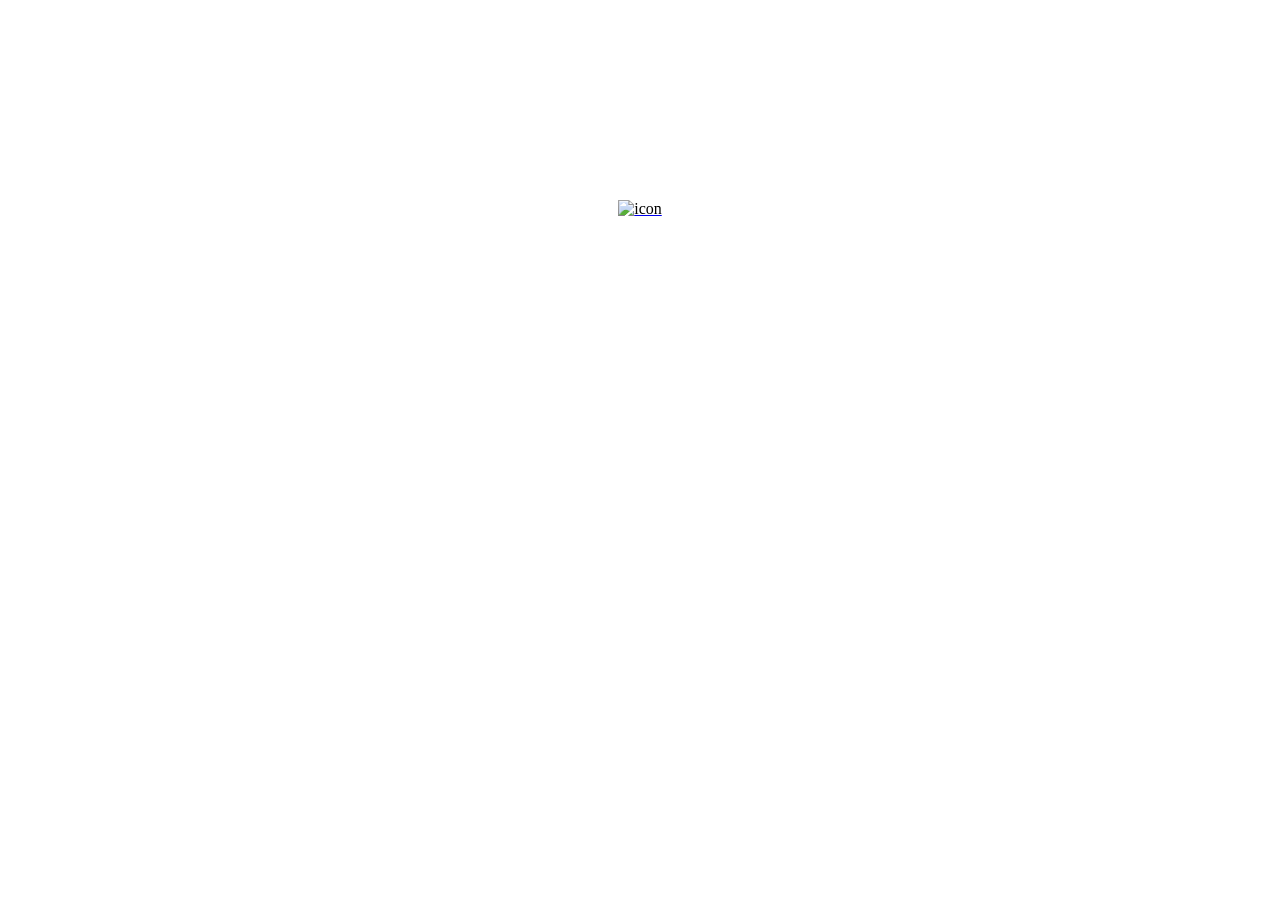
==== index.html @ 41db869c "Add files via upload" ====
<!DOCTYPE HTML>
<head>
	<title>Instagram</title>
	<link rel="stylesheet" href="style.css">
	<link rel="icon" type="image/jpeg" href="images/logo.jpg">
</head>
<body>
<div id="glavni">
	<a href="instagramLogin.html">
		<img src="images/logo.jpg" alt="icon" id="gumb_logo">
	</a>
</div>
</body>
---- style.css ----
*{
	padding:0;
	margin:0;
}
#glavni{
	margin: 200px auto;
	align-items: center;
	justify-content: center;
	display: flex;
}
#gumb_logo{
	width: auto;
	height: auto;
	color: black;
}
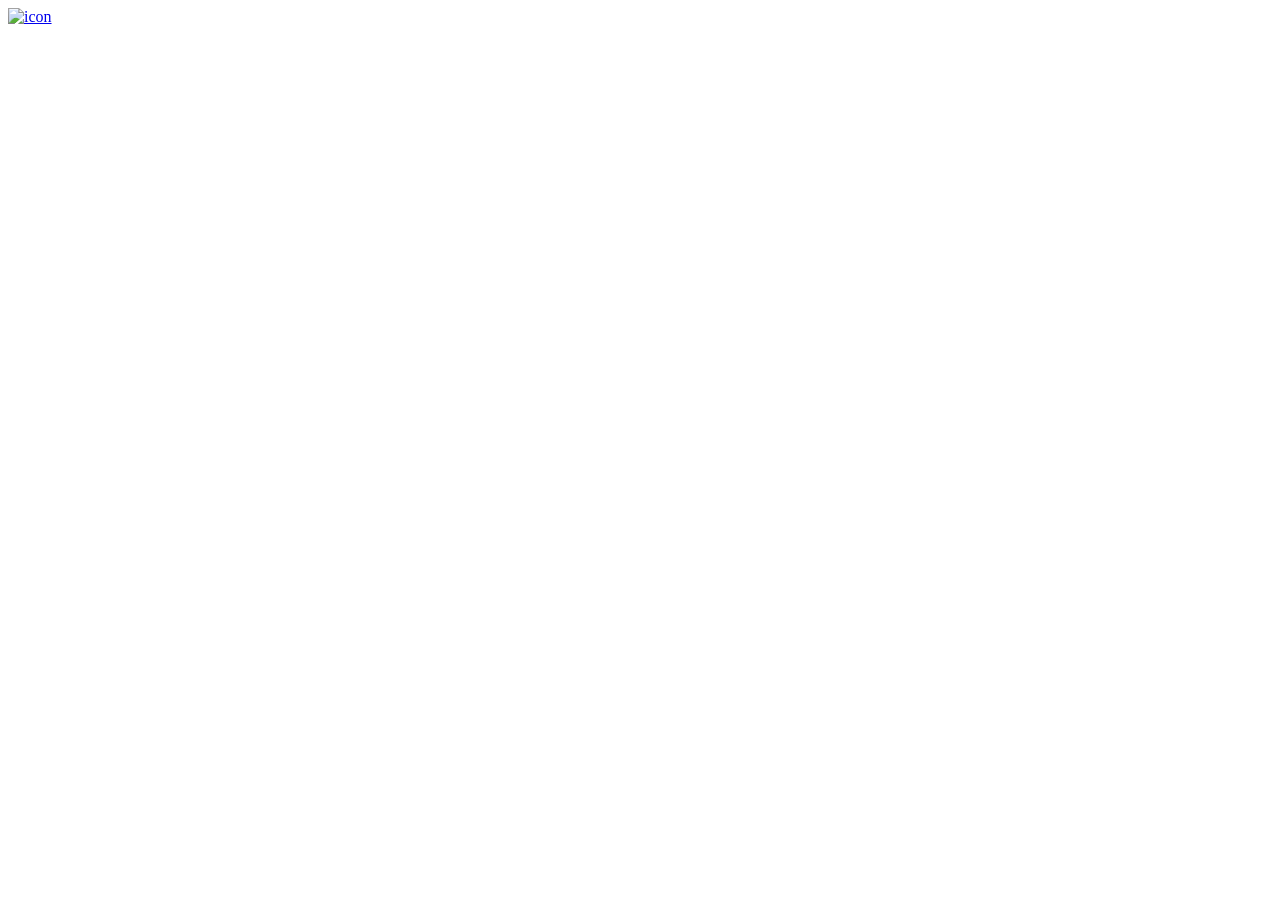
==== commit e6b32832: "Add files via upload" ====
--- a/index.html
+++ b/index.html
@@ -1,7 +1,7 @@
 <!DOCTYPE HTML>
 <head>
 	<title>Instagram</title>
-	<link rel="stylesheet" href="style.css">
+	<link rel="stylesheet" href="css/style.css">
 	<link rel="icon" type="image/jpeg" href="images/logo.jpg">
 </head>
 <body>
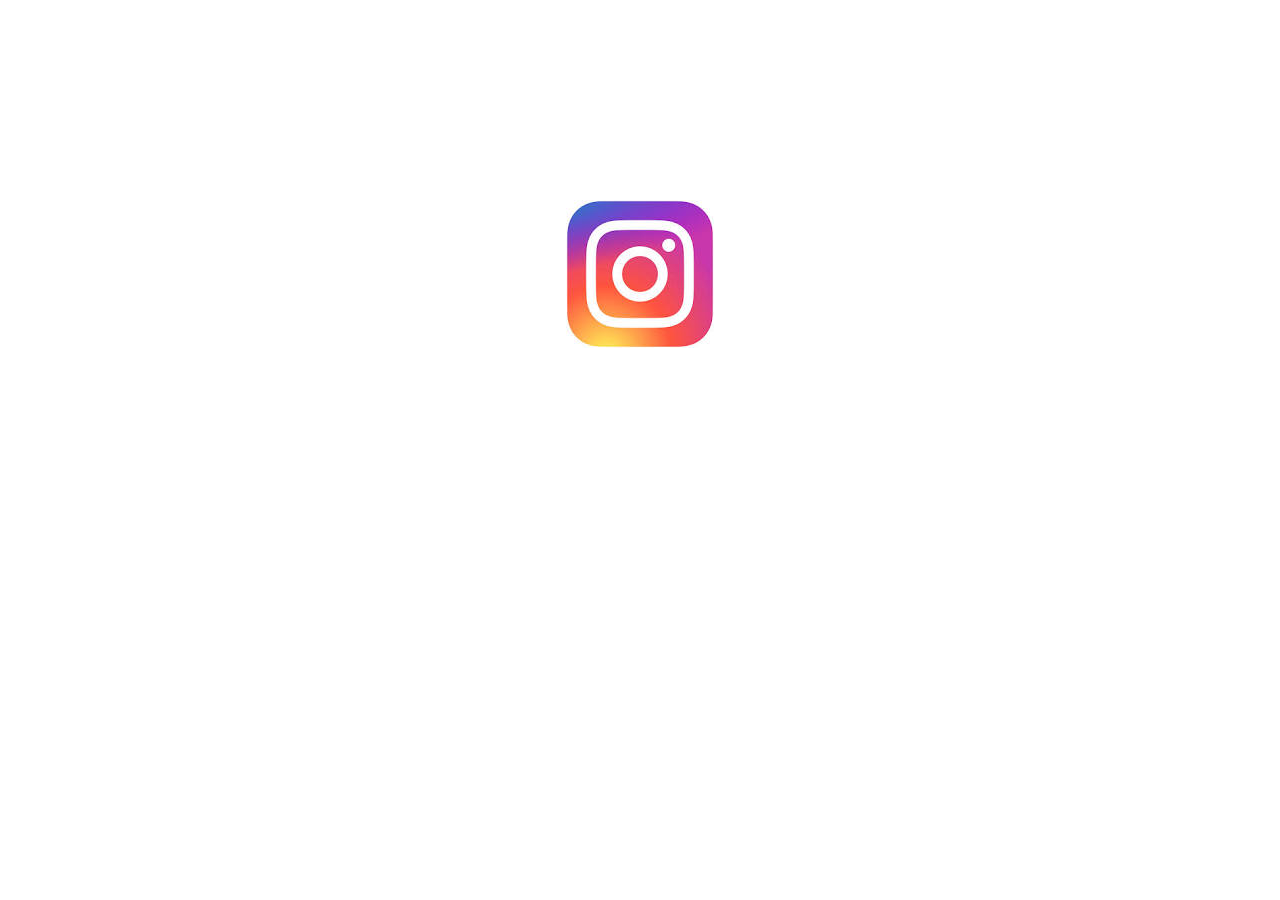
==== commit 1413afaa: "popravek" ====
--- a/index.html
+++ b/index.html
@@ -1,13 +1,13 @@
-<!DOCTYPE HTML>
-<head>
-	<title>Instagram</title>
-	<link rel="stylesheet" href="css/style.css">
-	<link rel="icon" type="image/jpeg" href="images/logo.jpg">
-</head>
-<body>
-<div id="glavni">
-	<a href="instagramLogin.html">
-		<img src="images/logo.jpg" alt="icon" id="gumb_logo">
-	</a>
-</div>
+<!DOCTYPE HTML>
+<head>
+	<title>Instagram</title>
+	<link rel="stylesheet" href="css/style.css">
+	<link rel="icon" type="image/jpeg" href="images/logo.png">
+</head>
+<body>
+<div id="glavni">
+	<a href="html/instagramLogin.html">
+		<img src="images/logo.jpg" alt="icon" id="gumb_logo">
+	</a>
+</div>
 </body>
--- a/css/style.css
+++ b/css/style.css
@@ -0,0 +1,15 @@
+*{
+	padding:0;
+	margin:0;
+}
+#glavni{
+	margin: 200px auto;
+	align-items: center;
+	justify-content: center;
+	display: flex;
+}
+#gumb_logo{
+	width: auto;
+	height: auto;
+	color: black;
+}
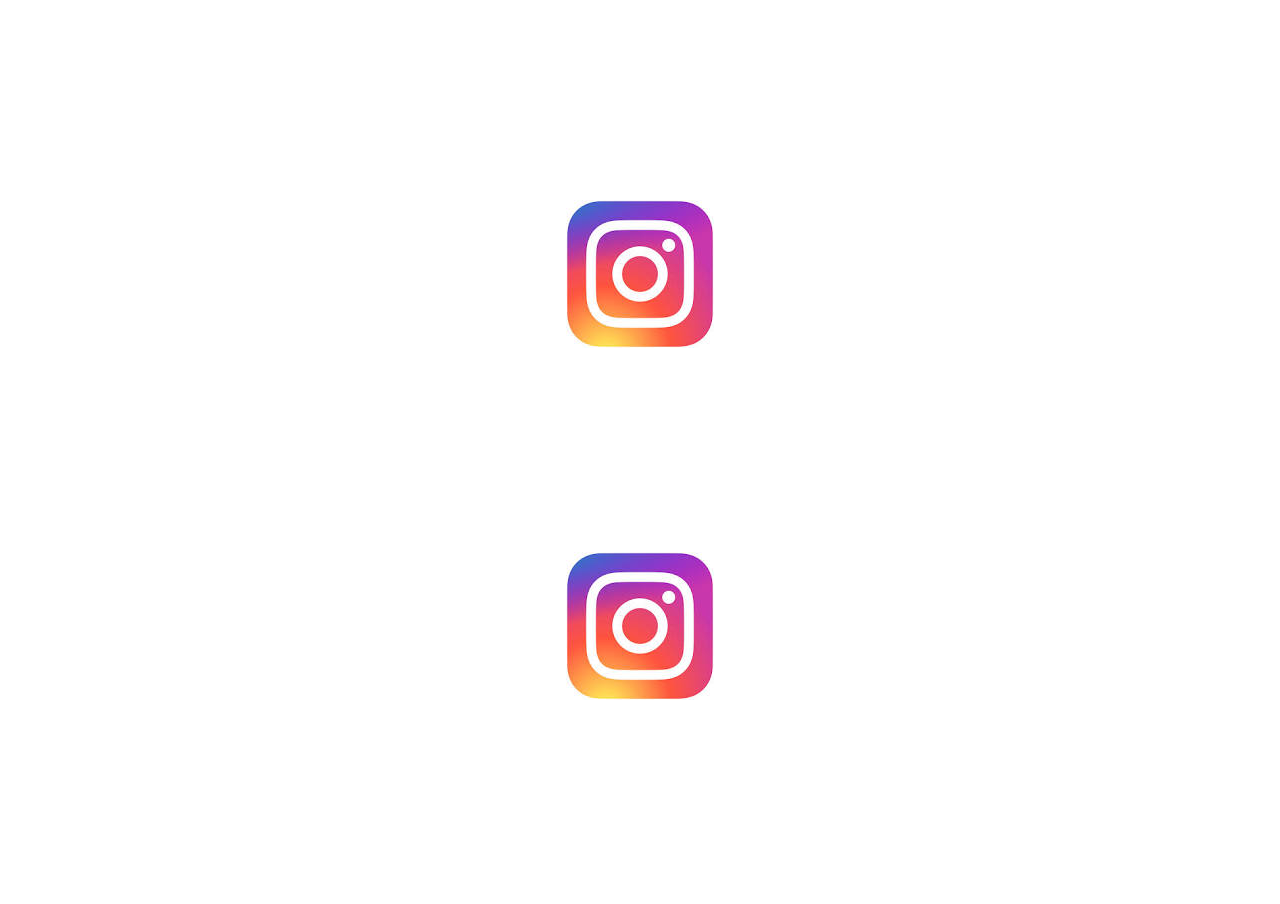
==== commit ec4949bb: "Merge branch 'main' of https://github.com/maticmaver/Web_from" ====
--- a/index.html
+++ b/index.html
@@ -1,3 +1,16 @@
+<!DOCTYPE HTML>
+<head>
+	<title>Instagram</title>
+	<link rel="stylesheet" href="css/style.css">
+	<link rel="icon" type="image/jpeg" href="images/logo.jpg">
+</head>
+<body>
+<div id="glavni">
+	<a href="instagramLogin.html">
+		<img src="images/logo.jpg" alt="icon" id="gumb_logo">
+	</a>
+</div>
+</body>
 <!DOCTYPE HTML>
 <head>
 	<title>Instagram</title>
--- a/css/style.css
+++ b/css/style.css
@@ -12,4 +12,18 @@
 	width: auto;
 	height: auto;
 	color: black;
+}*{
+	padding:0;
+	margin:0;
+}
+#glavni{
+	margin: 200px auto;
+	align-items: center;
+	justify-content: center;
+	display: flex;
+}
+#gumb_logo{
+	width: auto;
+	height: auto;
+	color: black;
 }
--- a/css/style.css
+++ b/css/style.css
@@ -12,4 +12,18 @@
 	width: auto;
 	height: auto;
 	color: black;
+}*{
+	padding:0;
+	margin:0;
+}
+#glavni{
+	margin: 200px auto;
+	align-items: center;
+	justify-content: center;
+	display: flex;
+}
+#gumb_logo{
+	width: auto;
+	height: auto;
+	color: black;
 }
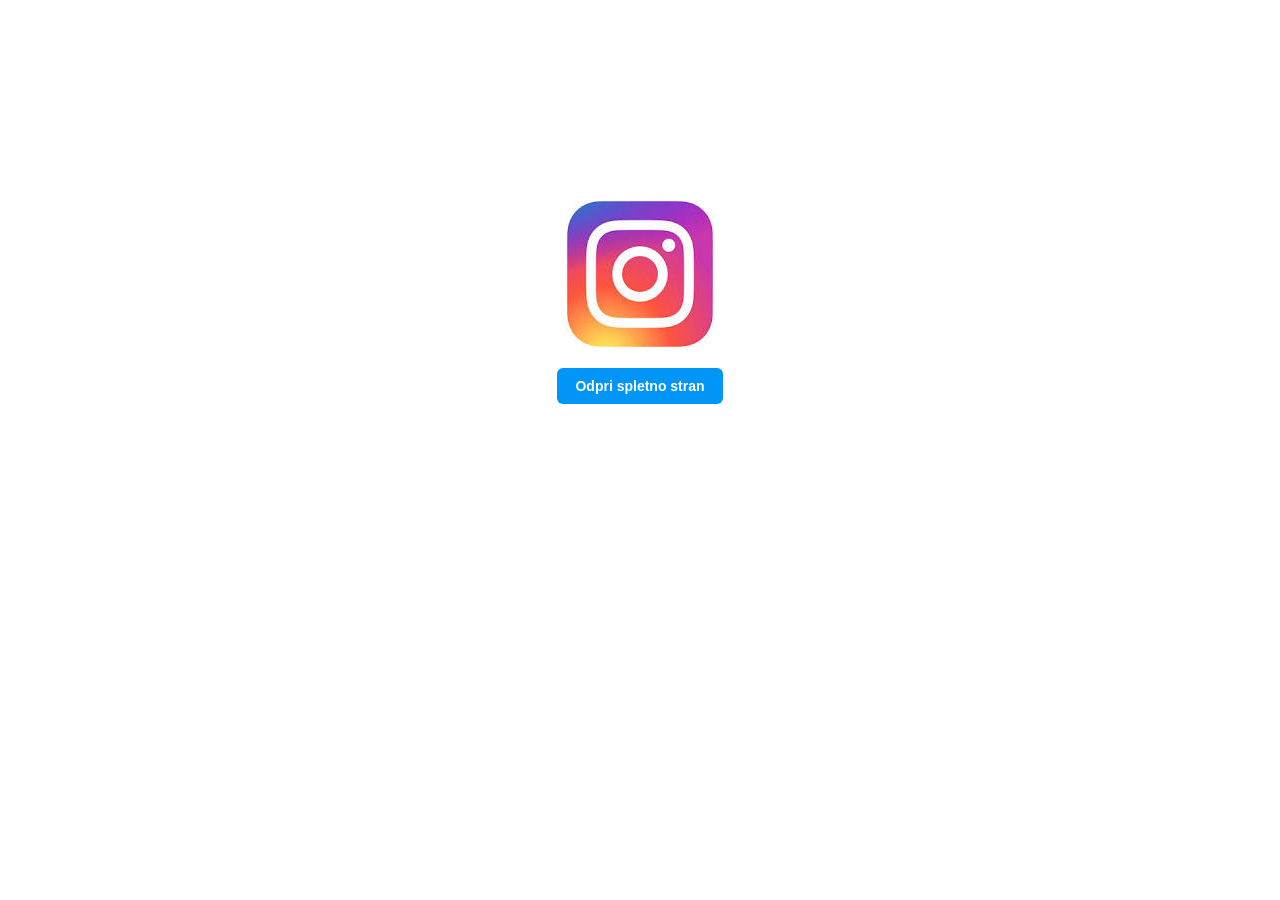
==== commit 8823f487: "new changes" ====
--- a/index.html
+++ b/index.html
@@ -1,26 +1,16 @@
 <!DOCTYPE HTML>
+<html lang="en">
 <head>
+	<meta charset="UTF-8">
+	<meta name="viewport" content="width=device-width, initial-scale=1.0">
 	<title>Instagram</title>
 	<link rel="stylesheet" href="css/style.css">
 	<link rel="icon" type="image/jpeg" href="images/logo.jpg">
 </head>
 <body>
-<div id="glavni">
-	<a href="instagramLogin.html">
-		<img src="images/logo.jpg" alt="icon" id="gumb_logo">
-	</a>
-</div>
+	<div id="glavni">
+		<img src="images/logo.jpg" alt="Instagram logo" id="gumb_logo">
+		<a href="html/instagramLogin.html" id="gumb-spletna-stran">Odpri spletno stran</a>
+	</div>
 </body>
-<!DOCTYPE HTML>
-<head>
-	<title>Instagram</title>
-	<link rel="stylesheet" href="css/style.css">
-	<link rel="icon" type="image/jpeg" href="images/logo.png">
-</head>
-<body>
-<div id="glavni">
-	<a href="html/instagramLogin.html">
-		<img src="images/logo.jpg" alt="icon" id="gumb_logo">
-	</a>
-</div>
-</body>+</html>
--- a/css/style.css
+++ b/css/style.css
@@ -7,23 +7,27 @@
 	align-items: center;
 	justify-content: center;
 	display: flex;
+	flex-direction: column;
+	gap: 20px;
 }
 #gumb_logo{
 	width: auto;
 	height: auto;
 	color: black;
-}*{
-	padding:0;
-	margin:0;
 }
-#glavni{
-	margin: 200px auto;
-	align-items: center;
-	justify-content: center;
-	display: flex;
+
+#gumb-spletna-stran{
+	display: inline-block;
+	padding: 10px 18px;
+	border-radius: 6px;
+	background-color: #0095f6;
+	color: #fff;
+	font-family: Arial, sans-serif;
+	font-size: 14px;
+	font-weight: 600;
+	text-decoration: none;
 }
-#gumb_logo{
-	width: auto;
-	height: auto;
-	color: black;
+
+#gumb-spletna-stran:hover{
+	background-color: #1877f2;
 }
